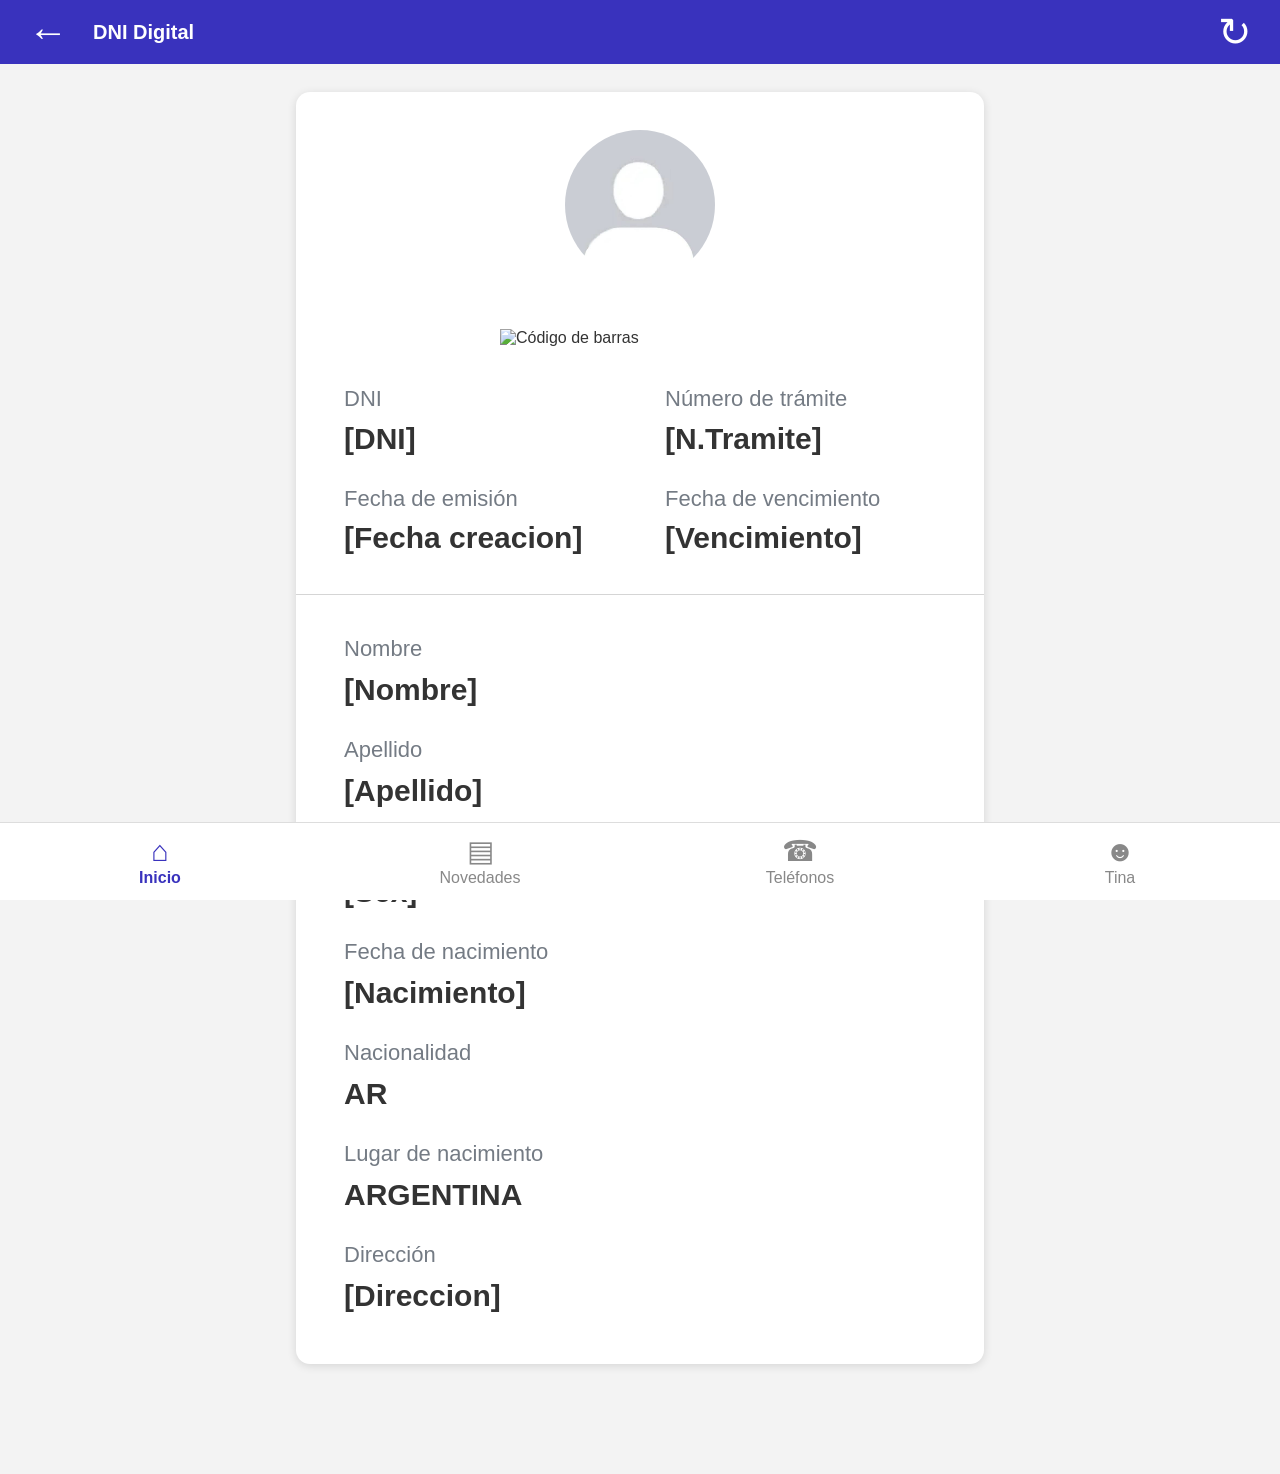
==== detalle/detalle.html @ fcffc7ed "Add files via upload" ====
<!DOCTYPE html>
<html lang="es">
<head>
    <meta charset="UTF-8">
    <meta name="viewport" content="width=device-width, initial-scale=1.0">

    <title>Mi Argentina</title>

    <link rel="stylesheet" href="detalle.css">
            <link rel="icon" href="../unnamed.ico">

</head>

<body>

    <!-- BARRA SUPERIOR -->
    <header class="top-bar">

        <a href="../documento/digital.html" class="back-button">
            ←
        </a>

        <h1>DNI Digital</h1>

        <button class="refresh-button" onclick="location.reload()">
            ↻
        </button>

    </header>


    <!-- CONTENIDO -->
    <main class="page">

        <section class="detail-card">

            <!-- FOTO -->
            <div class="profile-container">

                <img
                    src="perfil.png"
                    alt="Foto de perfil"
                    class="profile-image"
                >

            </div>


            <!-- CÓDIGO DE BARRAS -->
            <div class="barcode-container">

                <img
                    src="barras.png"
                    alt="Código de barras"
                    class="barcode-image"
                >

            </div>


            <!-- DATOS PRINCIPALES -->
            <section class="main-data">

                <div class="data-item">
                    <span>DNI</span>
                    <strong>[DNI]</strong>
                </div>

                <div class="data-item">
                    <span>Número de trámite</span>
                    <strong>[N.Tramite]</strong>
                </div>

                <div class="data-item">
                    <span>Fecha de emisión</span>
                    <strong>[Fecha creacion]</strong>
                </div>

                <div class="data-item">
                    <span>Fecha de vencimiento</span>
                    <strong>[Vencimiento]</strong>
                </div>

            </section>


            <!-- SEPARADOR -->
            <div class="separator"></div>


            <!-- INFORMACIÓN PERSONAL -->
            <section class="personal-data">

                <div class="personal-item">
                    <span>Nombre</span>
                    <strong>[Nombre]</strong>
                </div>

                <div class="personal-item">
                    <span>Apellido</span>
                    <strong>[Apellido]</strong>
                </div>

                <div class="personal-item">
                    <span>Sexo</span>
                    <strong>[Sex]</strong>
                </div>

                <div class="personal-item">
                    <span>Fecha de nacimiento</span>
                    <strong>[Nacimiento]</strong>
                </div>

                <div class="personal-item">
                    <span>Nacionalidad</span>
                    <strong>AR</strong>
                </div>

                <div class="personal-item">
                    <span>Lugar de nacimiento</span>
                    <strong>ARGENTINA</strong>
                </div>

                <div class="personal-item">
                    <span>Dirección</span>
                    <strong>[Direccion]</strong>
                </div>

            </section>

        </section>

    </main>


    <!-- BARRA INFERIOR -->
    <nav class="bottom-nav">

        <a href="../digital.html" class="nav-item active">

            <div class="nav-icon">⌂</div>

            <span>Inicio</span>

        </a>


        <a href="#" class="nav-item">

            <div class="nav-icon">▤</div>

            <span>Novedades</span>

        </a>


        <a href="#" class="nav-item">

            <div class="nav-icon">☎</div>

            <span>Teléfonos</span>

        </a>


        <a href="#" class="nav-item">

            <div class="nav-icon">☻</div>

            <span>Tina</span>

        </a>

    </nav>


    <script src="detalle.js"></script>

</body>
</html>
---- detalle/detalle.css ----
* {
    box-sizing: border-box;
    margin: 0;
    padding: 0;
}

html,
body {
    width: 100%;
    min-height: 100%;
}

body {
    font-family: Arial, Helvetica, sans-serif;

    background: #f3f3f3;

    color: #333;

    overflow-x: hidden;

    padding-bottom: 82px;
}


/* =========================
   BARRA SUPERIOR
========================= */

.top-bar {
    width: 100%;
    height: 64px;

    background: #3932bd;

    color: white;

    display: flex;
    align-items: center;

    padding: 0 28px;

    gap: 25px;

    position: sticky;
    top: 0;

    z-index: 100;
}

.top-bar h1 {
    font-size: 20px;
    font-weight: 700;
}

.back-button {
    color: white;

    text-decoration: none;

    font-size: 40px;

    line-height: 1;

    font-weight: 300;
}

.refresh-button {
    margin-left: auto;

    border: none;

    background: transparent;

    color: white;

    font-size: 40px;

    line-height: 1;

    cursor: pointer;
}


/* =========================
   CONTENEDOR PRINCIPAL
========================= */

.page {
    width: 100%;

    max-width: 720px;

    margin: 28px auto;

    padding: 0 16px;
}


/* =========================
   TARJETA
========================= */

.detail-card {
    width: 100%;

    background: white;

    border-radius: 14px;

    box-shadow:
        0 2px 10px rgba(0, 0, 0, 0.12);

    overflow: hidden;
}


/* =========================
   FOTO CIRCULAR
========================= */

.profile-container {
    width: 100%;

    display: flex;

    justify-content: center;

    align-items: center;

    padding-top: 38px;

    padding-bottom: 34px;
}

.profile-image {
    width: 150px;

    height: 150px;

    max-width: 40vw;
    max-height: 40vw;

    object-fit: cover;

    border-radius: 50%;

    display: block;
}


/* =========================
   CÓDIGO DE BARRAS
========================= */

.barcode-container {
    width: 100%;

    display: flex;

    justify-content: center;

    align-items: center;

    padding: 15px 20px 38px;
}

.barcode-image {
    display: block;

    width: min(280px, 80%);

    height: auto;

    max-width: 100%;

    object-fit: contain;
}


/* =========================
   DATOS PRINCIPALES
========================= */

.main-data {
    width: 100%;

    display: grid;

    grid-template-columns: repeat(2, minmax(0, 1fr));

    column-gap: 50px;

    row-gap: 28px;

    padding: 0 48px 38px;
}

.data-item {
    min-width: 0;

    display: flex;

    flex-direction: column;

    gap: 8px;
}

.data-item span {
    color: #747b84;

    font-size: 22px;

    line-height: 1.25;
}

.data-item strong {
    color: #333;

    font-size: 30px;

    line-height: 1.2;

    font-weight: 700;

    overflow-wrap: anywhere;
}


/* =========================
   SEPARADOR
========================= */

.separator {
    width: 100%;

    height: 1px;

    background: #d5d5d5;
}


/* =========================
   DATOS PERSONALES
========================= */

.personal-data {
    width: 100%;

    padding: 40px 48px 50px;
}

.personal-item {
    width: 100%;

    margin-bottom: 28px;

    display: flex;

    flex-direction: column;

    gap: 8px;
}

.personal-item:last-child {
    margin-bottom: 0;
}

.personal-item span {
    color: #747b84;

    font-size: 22px;

    line-height: 1.25;
}

.personal-item strong {
    color: #333;

    font-size: 30px;

    line-height: 1.25;

    font-weight: 700;

    overflow-wrap: anywhere;
}


/* =========================
   BARRA INFERIOR
========================= */

.bottom-nav {
    position: fixed;

    left: 0;
    bottom: 0;

    width: 100%;

    height: 78px;

    background: white;

    border-top: 1px solid #ddd;

    display: grid;

    grid-template-columns: repeat(4, 1fr);

    z-index: 200;
}

.nav-item {
    min-width: 0;

    display: flex;

    flex-direction: column;

    justify-content: center;

    align-items: center;

    gap: 3px;

    text-decoration: none;

    color: #888;

    font-size: 16px;
}

.nav-icon {
    font-size: 29px;

    line-height: 1;
}

.nav-item.active {
    color: #3932bd;

    font-weight: 600;
}


/* =========================
   TABLET
========================= */

@media (max-width: 700px) {

    .page {
        margin: 18px auto;

        padding: 0 12px;
    }

    .main-data {
        column-gap: 25px;

        padding-left: 35px;
        padding-right: 35px;
    }

    .personal-data {
        padding-left: 35px;
        padding-right: 35px;
    }

}


/* =========================
   CELULAR
========================= */

@media (max-width: 520px) {

    body {
        padding-bottom: 74px;
    }


    /* BARRA */

    .top-bar {
        height: 64px;

        padding: 0 20px;

        gap: 18px;
    }

    .top-bar h1 {
        font-size: 20px;
    }

    .back-button {
        font-size: 36px;
    }

    .refresh-button {
        font-size: 36px;
    }


    /* TARJETA */

    .page {
        margin: 16px auto;

        padding: 0 10px;
    }

    .detail-card {
        border-radius: 12px;
    }


    /* FOTO */

    .profile-container {
        padding-top: 32px;

        padding-bottom: 28px;
    }

    .profile-image {
        width: 130px;
        height: 130px;

        max-width: 45vw;
        max-height: 45vw;
    }


    /* BARRAS */

    .barcode-container {
        padding: 12px 50px 32px;
    }

    .barcode-image {
        width: min(280px, 85%);
    }


    /* DATOS PRINCIPALES */

    .main-data {
        grid-template-columns: 1fr 1fr;

        column-gap: 18px;

        row-gap: 24px;

        padding: 0 24px 32px;
    }

    .data-item {
        min-width: 0;
    }

    .data-item span {
        font-size: 17px;
    }

    .data-item strong {
        font-size: 24px;
    }


    /* DATOS PERSONALES */

    .personal-data {
        padding: 32px 24px 40px;
    }

    .personal-item {
        margin-bottom: 25px;
    }

    .personal-item span {
        font-size: 18px;
    }

    .personal-item strong {
        font-size: 24px;
    }


    /* NAV */

    .bottom-nav {
        height: 74px;
    }

    .nav-item {
        font-size: 13px;
    }

    .nav-icon {
        font-size: 24px;
    }

}


/* =========================
   CELULARES MUY PEQUEÑOS
========================= */

@media (max-width: 360px) {

    .top-bar {
        padding: 0 14px;

        gap: 12px;
    }

    .top-bar h1 {
        font-size: 18px;
    }


    .profile-image {
        width: 115px;
        height: 115px;
    }


    .main-data {
        column-gap: 12px;

        padding-left: 18px;
        padding-right: 18px;
    }

    .data-item span {
        font-size: 15px;
    }

    .data-item strong {
        font-size: 20px;
    }


    .personal-data {
        padding-left: 18px;
        padding-right: 18px;
    }

    .personal-item span {
        font-size: 17px;
    }

    .personal-item strong {
        font-size: 21px;
    }

}
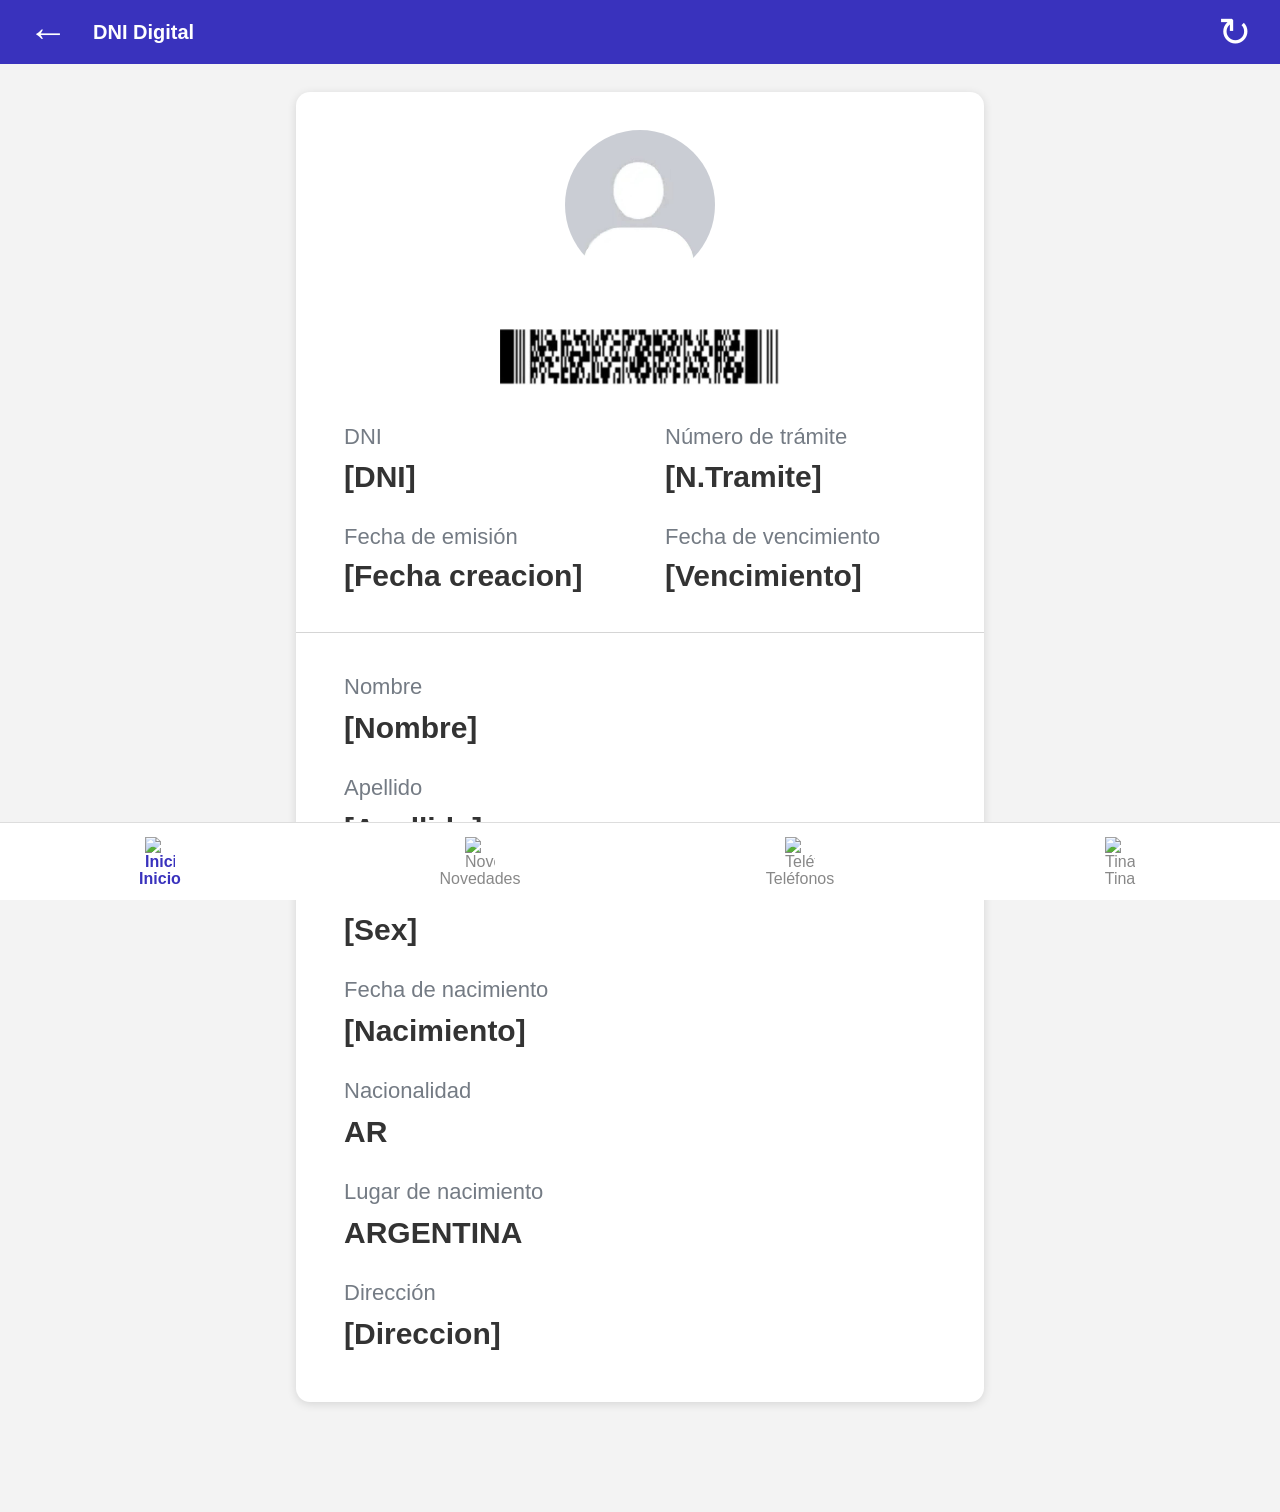
==== commit 8eb2d5dc: "Add files via upload" ====
--- a/detalle/detalle.html
+++ b/detalle/detalle.html
@@ -133,45 +133,32 @@
     </main>
 
 
-    <!-- BARRA INFERIOR -->
+   <!-- BARRA INFERIOR -->
     <nav class="bottom-nav">
 
-        <a href="../digital.html" class="nav-item active">
+      <nav class="bottom-nav">
 
-            <div class="nav-icon">⌂</div>
+    <a href="digital.html" class="nav-item active">
+        <img src="../inicio.png" alt="Inicio">
+        <span>Inicio</span>
+            </a>
 
-            <span>Inicio</span>
+            <a href="#" class="nav-item">
+                <img src="../novedades.png" alt="Novedades">
+                <span>Novedades</span>
+            </a>
 
-        </a>
+            <a href="#" class="nav-item">
+                <img src="../telefonos.png" alt="Teléfonos">
+                <span>Teléfonos</span>
+            </a>
 
+            <a href="#" class="nav-item">
+                <img src="../tina.png" alt="Tina">
+                <span>Tina</span>
+            </a>
 
-        <a href="#" class="nav-item">
-
-            <div class="nav-icon">▤</div>
-
-            <span>Novedades</span>
-
-        </a>
-
-
-        <a href="#" class="nav-item">
-
-            <div class="nav-icon">☎</div>
-
-            <span>Teléfonos</span>
-
-        </a>
-
-
-        <a href="#" class="nav-item">
-
-            <div class="nav-icon">☻</div>
-
-            <span>Tina</span>
-
-        </a>
-
-    </nav>
+</nav>
 
 
     <script src="detalle.js"></script>
--- a/detalle/detalle.css
+++ b/detalle/detalle.css
@@ -287,10 +287,6 @@
 }
 
 
-/* =========================
-   BARRA INFERIOR
-========================= */
-
 .bottom-nav {
     position: fixed;
 
@@ -298,7 +294,6 @@
     bottom: 0;
 
     width: 100%;
-
     height: 78px;
 
     background: white;
@@ -306,7 +301,6 @@
     border-top: 1px solid #ddd;
 
     display: grid;
-
     grid-template-columns: repeat(4, 1fr);
 
     z-index: 200;
@@ -316,14 +310,12 @@
     min-width: 0;
 
     display: flex;
-
     flex-direction: column;
 
     justify-content: center;
-
     align-items: center;
 
-    gap: 3px;
+    gap: 4px;
 
     text-decoration: none;
 
@@ -332,18 +324,23 @@
     font-size: 16px;
 }
 
-.nav-icon {
-    font-size: 29px;
-
+.nav-item img {
+    width: 30px;
+    height: 30px;
+
+    object-fit: contain;
+
+    display: block;
+}
+
+.nav-item span {
     line-height: 1;
 }
 
 .nav-item.active {
     color: #3932bd;
-
     font-weight: 600;
 }
-
 
 /* =========================
    TABLET
